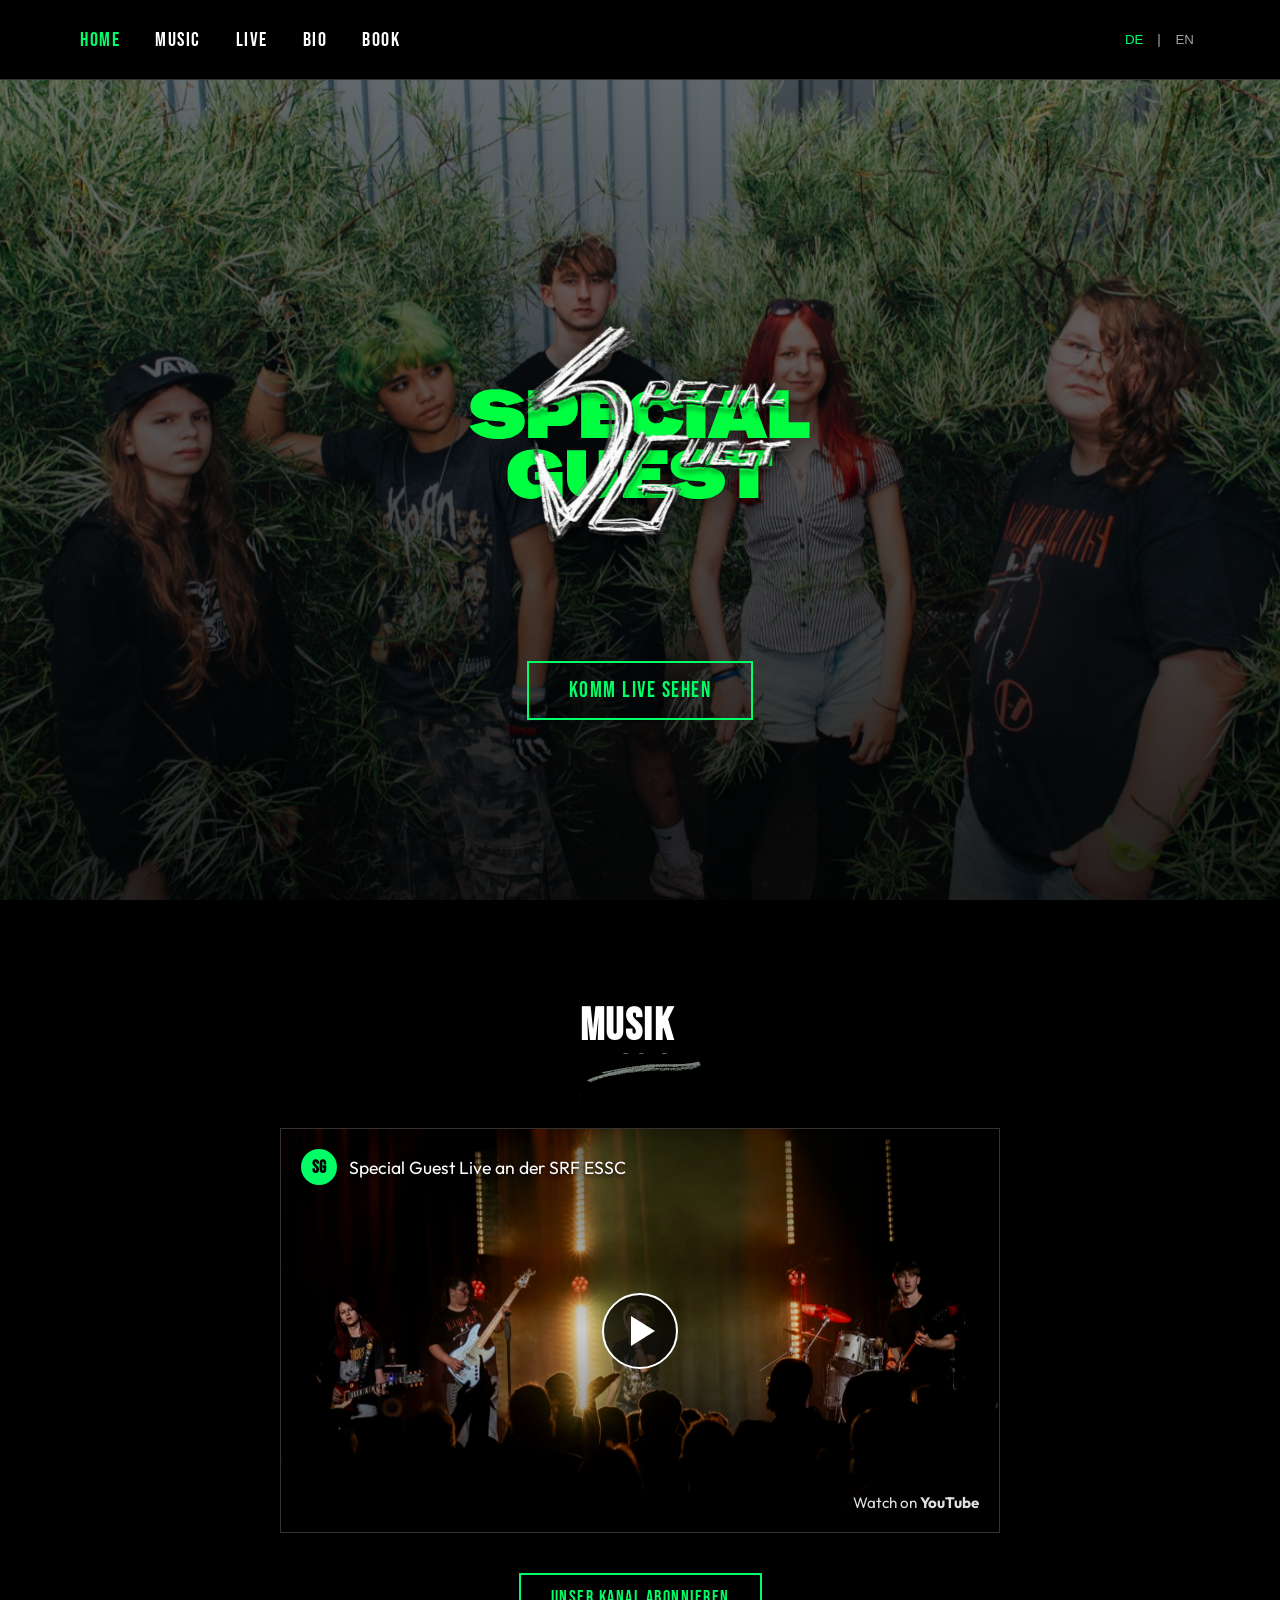
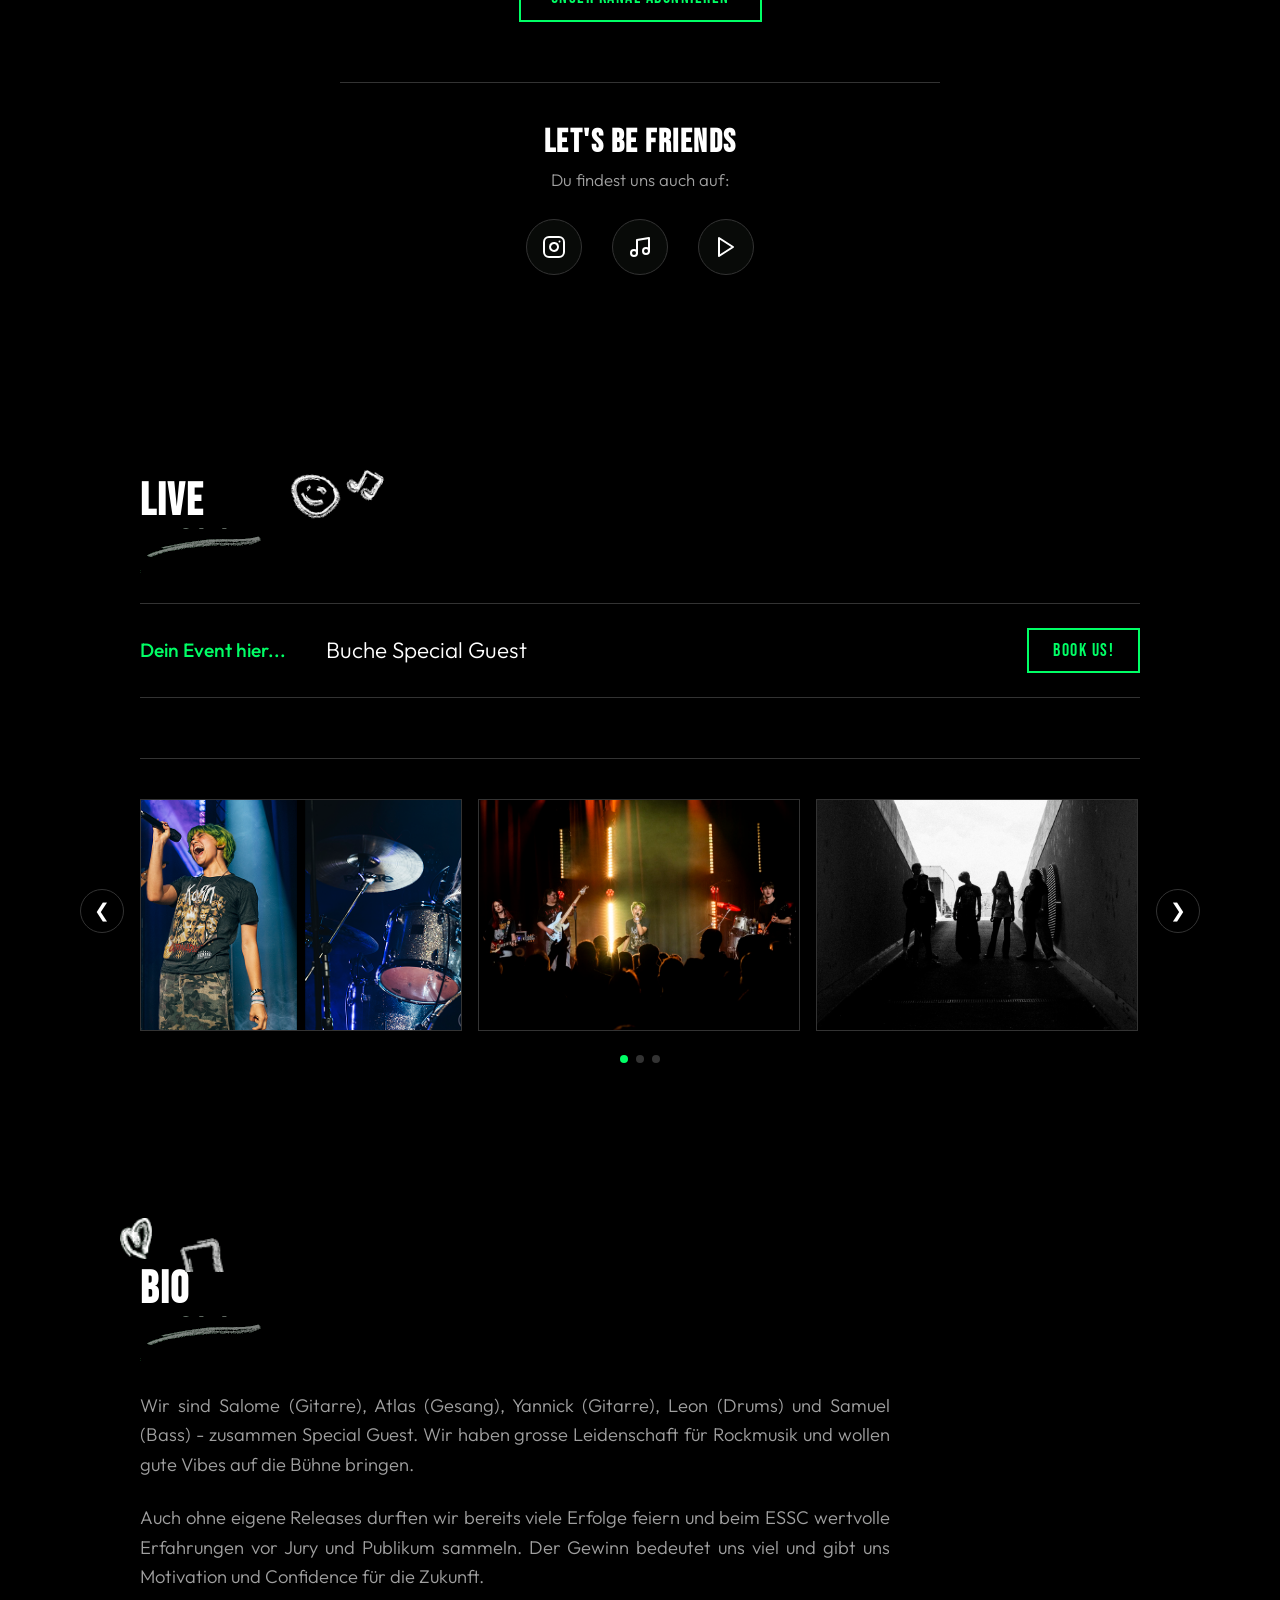
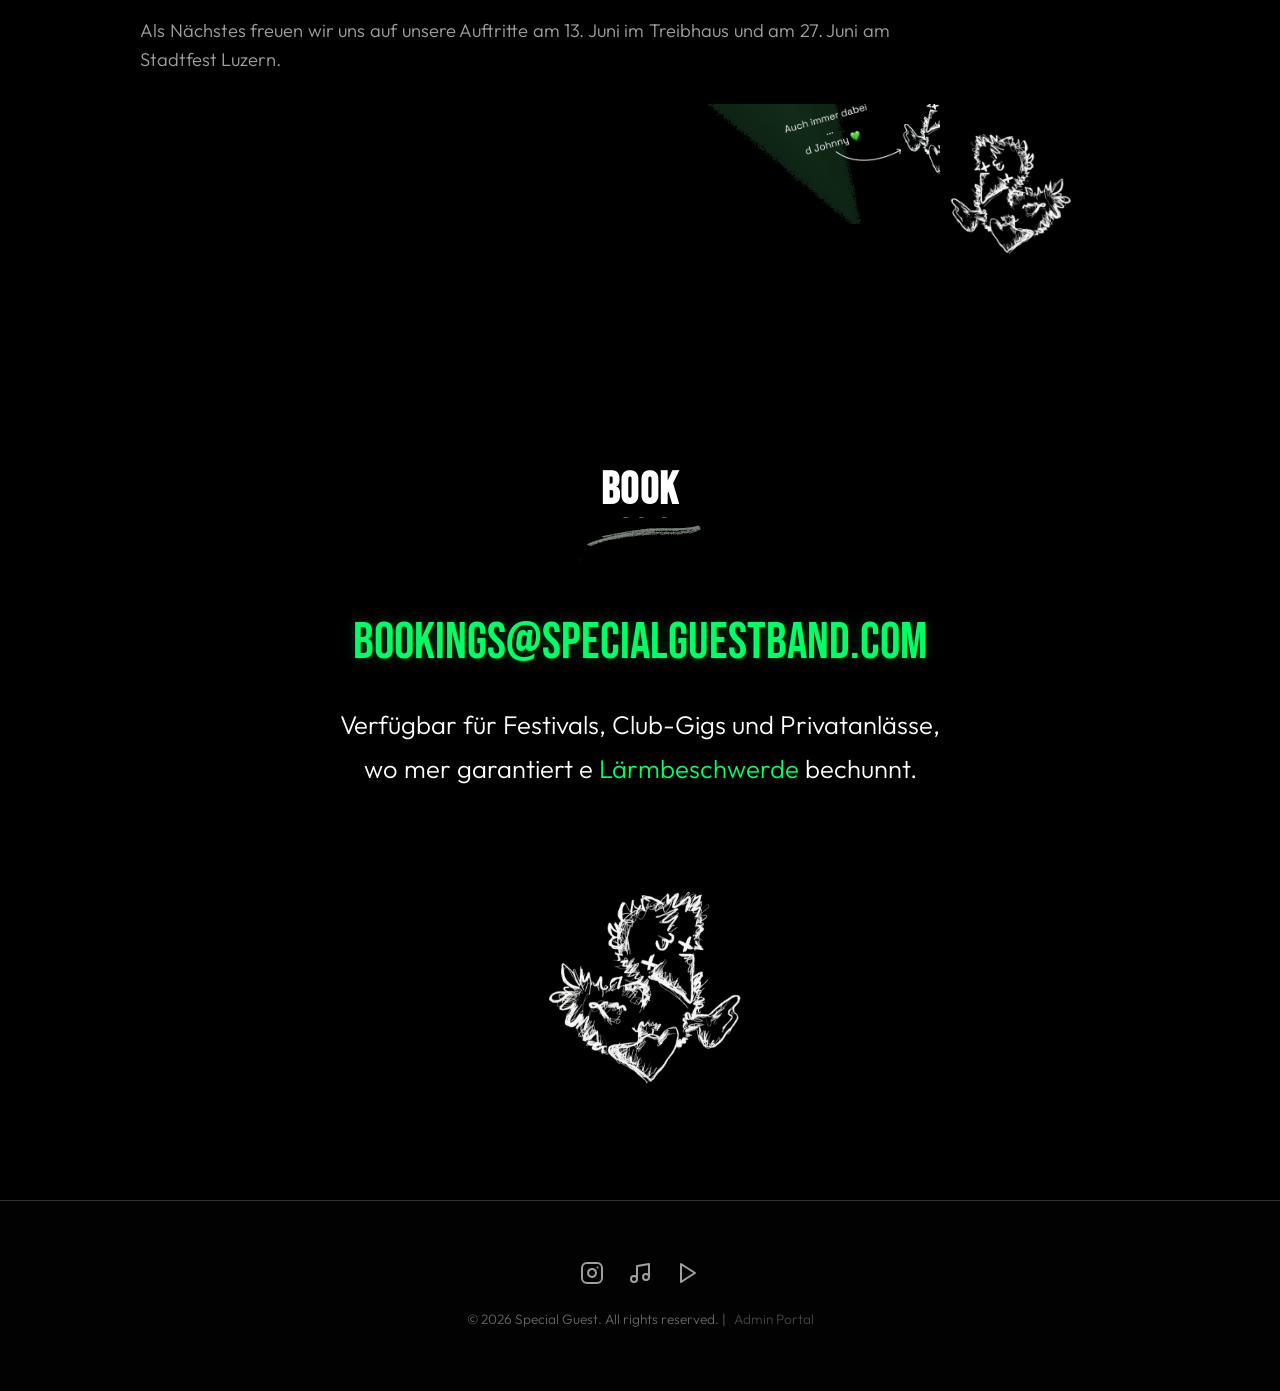
==== index.html @ 43cbddb7 "feat: initial commit of bilingual band site and Admin CMS with assets and config exporter" ====
<!DOCTYPE html>
<html lang="de" id="html">
<head>
  <meta charset="UTF-8">
  <meta name="viewport" content="width=device-width, initial-scale=1.0">
  
  <title>Special Guest | Official Band Website</title>
  <meta name="description" content="Official website of Special Guest, the winning rock band of the SRF ESSC 2026. Get tour dates, music videos, bio, and booking details.">
  
  <!-- Favicon -->
  <link rel="icon" type="image/png" href="assets/johnny-right.png">
  
  <!-- Google Fonts -->
  <link rel="preconnect" href="https://fonts.googleapis.com">
  <link rel="preconnect" href="https://fonts.gstatic.com" crossorigin>
  <link href="https://fonts.googleapis.com/css2?family=Bebas+Neue&family=Outfit:wght@200;300;400;500;700&family=Caveat:wght@700&display=swap" rel="stylesheet">
  
  <!-- Stylesheet -->
  <link rel="stylesheet" href="index.css">
</head>
<body class="theme-dark">

  <!-- Desktop Floating Sticky Header -->
  <header class="desktop-header">
    <div class="header-container">
      <nav class="desktop-nav">
        <ul>
          <li><a href="#home" class="active">HOME</a></li>
          <li><a href="#music">MUSIC</a></li>
          <li><a href="#live">LIVE</a></li>
          <li><a href="#bio">BIO</a></li>
          <li><a href="#booking">BOOK</a></li>
        </ul>
      </nav>
      <div class="lang-switch-container">
        <button id="lang-btn-de" class="lang-btn active" onclick="setLanguage('de')">DE</button>
        <span class="lang-separator">|</span>
        <button id="lang-btn-en" class="lang-btn" onclick="setLanguage('en')">EN</button>
      </div>
    </div>
  </header>

  <!-- Mobile Floating Language Switcher -->
  <div class="mobile-lang-switch mobile-only">
    <button class="mobile-lang-btn" id="mobile-lang-toggle" onclick="toggleLanguage()">EN</button>
  </div>

  <!-- Phone Mockup Frame Container (Full screen on mobile, responsive container on desktop) -->
  <main class="app-container">

    <!-- Mobile Time & Status Bar (Hidden on mobile screens, simulated on desktop mockup widths) -->
    <div class="mobile-status-bar">
      <span class="status-time" id="status-time">09:41</span>
      <div class="status-icons">
        <span class="icon-signal">📶</span>
        <span class="icon-wifi">📶</span>
        <span class="icon-battery">🔋</span>
      </div>
    </div>

    <!-- MAIN SCROLLABLE/TABBED SECTIONS -->
    <div class="sections-wrapper">

      <!-- SECTION 1: HOME -->
      <section id="home" class="app-section active">
        <div class="hero-bg-wrapper">
          <img src="assets/band_photo.jpg" alt="Special Guest Band Photo" class="hero-bg-img">
          <div class="hero-overlay"></div>
        </div>
        <div class="hero-content">
          <div class="logo-wrapper">
            <img src="assets/logo.svg" alt="Special Guest Logo" class="hero-logo-img">
          </div>
          <button class="cta-button" onclick="scrollToSection('live')">
            <span data-lang="de">Komm Live Sehen</span>
            <span data-lang="en">Come See Us Live</span>
          </button>
          
          <!-- Bottom bird for Home screen in Mobile view -->
          <div class="home-bird-container mobile-only">
            <img src="assets/johnny-right.png" alt="Johnny the Bird" class="home-bird-img">
          </div>
        </div>
      </section>

      <!-- SECTION 3: MUSIC (Video Player & Socials) -->
      <section id="music" class="app-section">
        <div class="section-content">
          <div class="header-with-accents">
            <h2 class="section-title">
              <span data-lang="de">Musik</span>
              <span data-lang="en">Music</span>
            </h2>
            <img src="assets/brush_underline.png" alt="" class="brush-underline">
          </div>

          <!-- YOUTUBE PLAYER CARD -->
          <div class="video-card">
            <div class="video-thumbnail-wrapper" id="video-card-thumbnail">
              <div class="video-gradient-overlay"></div>
              
              <!-- Video card info -->
              <div class="video-header-info">
                <div class="band-avatar">SG</div>
                <span class="video-title">Special Guest Live an der SRF ESSC</span>
              </div>
              
              <!-- Custom Play Button Link -->
              <a href="#" target="_blank" rel="noopener" class="video-play-btn-link" id="youtube-play-link">
                <div class="play-btn-icon">
                  <div class="play-triangle"></div>
                </div>
              </a>
              
              <div class="video-footer-info">
                <span class="youtube-logo">Watch on <strong>YouTube</strong></span>
              </div>
            </div>
          </div>

          <!-- SOCIAL LINK CHANNEL BUTTON -->
          <div class="channel-btn-wrapper">
            <a href="#" target="_blank" rel="noopener" class="channel-link-btn" id="youtube-channel-link">
              <span data-lang="de">Unser Kanal Abonnieren</span>
              <span data-lang="en">Check Out Our Channel</span>
            </a>
          </div>

          <!-- LET'S BE FRIENDS / SOCIAL SECTION -->
          <div class="socials-container">
            <h3 class="socials-heading">
              <span data-lang="de">Let's Be Friends</span>
              <span data-lang="en">Let's Be Friends</span>
            </h3>
            
            <p class="socials-subtext">
              <span data-lang="de">Du findest uns auch auf:</span>
              <span data-lang="en">Find us on:</span>
            </p>
            
            <div class="social-icons-grid">
              <a href="#" id="social-link-instagram" target="_blank" rel="noopener" class="social-icon-wrapper" aria-label="Instagram">
                <svg viewBox="0 0 24 24" class="social-svg">
                  <rect x="2" y="2" width="20" height="20" rx="5" ry="5"></rect>
                  <path d="M16 11.37A4 4 0 1 1 12.63 8 4 4 0 0 1 16 11.37z"></path>
                  <line x1="17.5" y1="6.5" x2="17.51" y2="6.5"></line>
                </svg>
              </a>
              
              <a href="#" id="social-link-spotify" target="_blank" rel="noopener" class="social-icon-wrapper" aria-label="Spotify">
                <svg viewBox="0 0 24 24" class="social-svg">
                  <path d="M9 18V5l12-2v13"></path>
                  <circle cx="6" cy="18" r="3"></circle>
                  <circle cx="18" cy="16" r="3"></circle>
                </svg>
              </a>
              
              <a href="#" id="social-link-youtube" target="_blank" rel="noopener" class="social-icon-wrapper" aria-label="YouTube">
                <svg viewBox="0 0 24 24" class="social-svg">
                  <polygon points="5 3 19 12 5 21 5 3"></polygon>
                </svg>
              </a>
            </div>
          </div>

        </div>
      </section>

      <!-- SECTION 2: LIVE (Tour Dates & Photo Collage Carousel) -->
      <section id="live" class="app-section">
        <div class="section-content">
          <div class="header-with-accents">
            <h2 class="section-title">
              <span data-lang="de">Live</span>
              <span data-lang="en">Live</span>
            </h2>
            <img src="assets/brush_underline.png" alt="" class="brush-underline">
            <img src="assets/live_smiley_note.png" alt="" class="live-smiley-decor">
          </div>

          <!-- TOUR DATE LIST (RENDERED DYNAMICALLY) -->
          <div class="tour-dates-container">
            <div id="dynamic-tour-list" class="tour-list">
              <!-- JS Injects Shows Here -->
            </div>
          </div>

          <!-- DYNAMIC PHOTO CAROUSEL -->
          <div class="collage-slider-container">
            <!-- Navigation arrows for Desktop Carousel -->
            <button class="carousel-arrow prev-arrow" onclick="slideCarousel(-1)">&#10094;</button>
            
            <div class="collage-scroll-view" id="collage-scroll">
              <div class="carousel-track" id="dynamic-carousel-track">
                <!-- JS Injects Photos Here -->
              </div>
            </div>
            
            <button class="carousel-arrow next-arrow" onclick="slideCarousel(1)">&#10095;</button>
            
            <!-- Indicators dots -->
            <div class="slider-dots" id="dynamic-slider-dots">
              <!-- JS Injects Dots Here -->
            </div>
          </div>
          
        </div>
      </section>

      <!-- SECTION 4: BIO (About the Band) -->
      <section id="bio" class="app-section">
        <div class="section-content">
          <div class="header-with-accents">
            <div class="bio-decorations">
              <img src="assets/bio_heart.png" alt="" class="bio-heart-decor">
              <img src="assets/bio_note.png" alt="" class="bio-note-decor">
            </div>
            <h2 class="section-title">
              <span data-lang="de">Bio</span>
              <span data-lang="en">Bio</span>
            </h2>
            <img src="assets/brush_underline.png" alt="" class="brush-underline">
          </div>

          <!-- Biography content (DE and EN rendered dynamically) -->
          <div class="bio-text-wrapper" id="dynamic-bio-text">
            <!-- JS Injects Bio Here -->
          </div>

          <!-- Johnny the Bird with Handwriting arrow -->
          <div class="bio-handwriting-container">
            <img src="assets/bio_handwriting.png" alt="Auch immer dabei... d Johnny" class="bio-handwriting-img">
            <img src="assets/johnny-right.png" alt="Johnny the Bird" class="bio-bird-img">
          </div>
          
        </div>
      </section>

      <!-- SECTION 5: BOOKING -->
      <section id="booking" class="app-section">
        <div class="section-content">
          <div class="header-with-accents">
            <h2 class="section-title">
              <span data-lang="de">Book</span>
              <span data-lang="en">Book</span>
            </h2>
            <img src="assets/brush_underline.png" alt="" class="brush-underline">
          </div>

          <!-- Email Booking Address -->
          <div class="booking-contact-box">
            <a href="mailto:bookings@specialguestband.com" class="booking-email-link">bookings@specialguestband.com</a>
          </div>

          <!-- Noise Complaint Quotes -->
          <div class="booking-quote-box">
            <p class="booking-quote" data-lang="de">
              Verfügbar für Festivals, Club-Gigs und Privatanlässe, wo mer garantiert e 
              <span class="noise-complaint-underline-wrapper">
                Lärmbeschwerde
                <img src="assets/book_underline.png" alt="" class="noise-underline-img">
              </span> 
              bechunnt.
            </p>
            <p class="booking-quote" data-lang="en">
              Available for festivals, club gigs, and private events that need a 
              <span class="noise-complaint-underline-wrapper">
                noise complaint.
                <img src="assets/book_underline.png" alt="" class="noise-underline-img">
              </span>
            </p>
          </div>

          <!-- Johnny Left Bird -->
          <div class="booking-bird-wrapper">
            <img src="assets/johnny-left.png" alt="Johnny the Bird facing left" class="booking-bird-img">
          </div>

        </div>
      </section>

    </div> <!-- End sections-wrapper -->

    <!-- Mobile Bottom Navigation Bar -->
    <nav class="mobile-nav-bar">
      <ul>
        <li>
          <button class="nav-item active" id="nav-btn-home" onclick="navigateToTab('home')">
            <span>HOME</span>
          </button>
        </li>
        <li>
          <button class="nav-item" id="nav-btn-music" onclick="navigateToTab('music')">
            <span>MUSIC</span>
          </button>
        </li>
        <li>
          <button class="nav-item" id="nav-btn-live" onclick="navigateToTab('live')">
            <span>LIVE</span>
          </button>
        </li>
        <li>
          <button class="nav-item" id="nav-btn-bio" onclick="navigateToTab('bio')">
            <span>BIO</span>
          </button>
        </li>
        <li>
          <button class="nav-item" id="nav-btn-booking" onclick="navigateToTab('booking')">
            <span>BOOK</span>
          </button>
        </li>
      </ul>
    </nav>

    <!-- Desktop & Tablet Footer -->
    <footer class="desktop-footer">
      <div class="footer-icons">
        <a href="#" id="footer-link-instagram" target="_blank" rel="noopener" aria-label="Instagram">
          <svg viewBox="0 0 24 24" class="social-svg"><rect x="2" y="2" width="20" height="20" rx="5" ry="5"></rect><path d="M16 11.37A4 4 0 1 1 12.63 8 4 4 0 0 1 16 11.37z"></path><line x1="17.5" y1="6.5" x2="17.51" y2="6.5"></line></svg>
        </a>
        <a href="#" id="footer-link-spotify" target="_blank" rel="noopener" aria-label="Spotify">
          <svg viewBox="0 0 24 24" class="social-svg"><path d="M9 18V5l12-2v13"></path><circle cx="6" cy="18" r="3"></circle><circle cx="18" cy="16" r="3"></circle></svg>
        </a>
        <a href="#" id="footer-link-youtube" target="_blank" rel="noopener" aria-label="YouTube">
          <svg viewBox="0 0 24 24" class="social-svg"><polygon points="5 3 19 12 5 21 5 3"></polygon></svg>
        </a>
      </div>
      <p class="footer-copy">&copy; 2026 Special Guest. All rights reserved. | <a href="#admin" class="admin-portal-link" onclick="openAdminCMS()">Admin Portal</a></p>
    </footer>

  </main>

  <!-- ADMIN CMS OVERLAY INTERFACE -->
  <div id="admin-portal-modal" class="admin-panel-overlay">
    
    <!-- LOGIN VIEW -->
    <div class="admin-modal-card" id="admin-login-view">
      <div class="admin-card-header">
        <h3>Admin Access</h3>
        <button class="admin-close-btn" onclick="closeAdminCMS()">✕</button>
      </div>
      <form onsubmit="handleAdminLogin(event)" class="admin-form">
        <p class="admin-help-text">Please enter password to access the website CMS panel.</p>
        <div class="admin-input-group">
          <input type="password" id="admin-password" required placeholder="Password">
        </div>
        <p class="admin-error-text" id="login-error-msg">Incorrect password. Please try again.</p>
        <div class="admin-actions-bar">
          <button type="button" class="admin-cancel-btn" onclick="closeAdminCMS()">Cancel</button>
          <button type="submit" class="admin-save-btn">Login</button>
        </div>
      </form>
    </div>

    <!-- DASHBOARD VIEW -->
    <div class="admin-modal-card dashboard-card" id="admin-dashboard-view">
      <div class="admin-card-header">
        <h3>SPECIAL GUEST - ADMIN PANEL</h3>
        <button class="admin-close-btn" onclick="closeAdminCMS()">✕</button>
      </div>
      
      <div class="admin-dashboard-body">
        
        <!-- Tab Sub-Navigation for Admin Panel (to organize inputs cleanly) -->
        <div class="admin-subnav">
          <button class="admin-subtab active" onclick="switchAdminTab('cms-bio')">Biography</button>
          <button class="admin-subtab" onclick="switchAdminTab('cms-shows')">Tour Dates</button>
          <button class="admin-subtab" onclick="switchAdminTab('cms-media')">Media & Links</button>
          <button class="admin-subtab" onclick="switchAdminTab('cms-gallery')">Carousel</button>
        </div>

        <form id="cms-editor-form" onsubmit="handleCmsSave(event)">
          
          <!-- SUBSECTION: BIOGRAPHY -->
          <div class="cms-section active" id="cms-bio">
            <h4 class="cms-section-title">Biography Texts</h4>
            <div class="cms-field">
              <label for="cms-bio-de">German Bio (DE)</label>
              <textarea id="cms-bio-de" rows="6" required></textarea>
            </div>
            <div class="cms-field">
              <label for="cms-bio-en">English Bio (EN)</label>
              <textarea id="cms-bio-en" rows="6" required></textarea>
            </div>
          </div>

          <!-- SUBSECTION: TOUR GIGS -->
          <div class="cms-section" id="cms-shows">
            <div class="cms-section-header">
              <h4 class="cms-section-title">Upcoming Shows</h4>
              <button type="button" class="cms-add-btn" onclick="addNewGigRow()">+ Add Gig</button>
            </div>
            <div class="cms-gigs-list" id="cms-upcoming-gigs-container">
              <!-- JS Injects Upcoming Gig Input Rows Here -->
            </div>
            
            <div class="cms-section-header" style="margin-top: 30px;">
              <h4 class="cms-section-title">Past Shows</h4>
            </div>
            <div class="cms-gigs-list" id="cms-past-gigs-container">
              <!-- JS Injects Past Gig Input Rows Here -->
            </div>
          </div>

          <!-- SUBSECTION: MEDIA & SOCIALS -->
          <div class="cms-section" id="cms-media">
            <h4 class="cms-section-title">YouTube Video & Social Profiles</h4>
            <div class="cms-field">
              <label for="cms-media-video">YouTube Video ID or URN Link</label>
              <input type="text" id="cms-media-video" required>
              <span class="field-desc">E.g., f061f122-6b3b-483b-9a86-d2426998b3c9 (for SRF URN) or a YouTube video ID.</span>
            </div>
            <div class="cms-field">
              <label for="cms-social-instagram">Instagram Profile URL</label>
              <input type="url" id="cms-social-instagram" required>
            </div>
            <div class="cms-field">
              <label for="cms-social-spotify">Spotify Profile URL</label>
              <input type="url" id="cms-social-spotify" required>
            </div>
            <div class="cms-field">
              <label for="cms-social-youtube">YouTube Channel URL</label>
              <input type="url" id="cms-social-youtube" required>
            </div>
          </div>

          <!-- SUBSECTION: CAROUSEL IMAGES -->
          <div class="cms-section" id="cms-gallery">
            <div class="cms-section-header">
              <h4 class="cms-section-title">Carousel Images</h4>
              <button type="button" class="cms-add-btn" onclick="addNewImageRow()">+ Add Image</button>
            </div>
            <p class="field-desc">Specify relative paths (e.g. assets/gallery2.jpg) or full URLs of your concert photos.</p>
            <div class="cms-image-list" id="cms-images-container">
              <!-- JS Injects Image Input Rows Here -->
            </div>
          </div>

          <!-- SUBMIT ACTIONS -->
          <div class="admin-actions-bar">
            <button type="button" class="admin-export-btn" onclick="exportCmsConfig()">Export config.json</button>
            <div class="admin-save-close-buttons">
              <button type="button" class="admin-cancel-btn" onclick="closeAdminCMS()">Cancel</button>
              <button type="submit" class="admin-save-btn">Save Changes</button>
            </div>
          </div>

        </form>

      </div>
    </div>

  </div>

  <!-- JavaScript -->
  <script src="index.js"></script>
</body>
</html>
---- index.css ----
/* DESIGN TOKENS & SYSTEM */
:root {
  --color-bg-primary: #000000;
  --color-bg-secondary: #080a08;
  --color-accent: #00ff66;
  --color-accent-rgb: 0, 255, 102;
  --color-text-primary: #ffffff;
  --color-text-secondary: #a0a0a0;
  --color-border: #333333;
  
  --font-display: 'Bebas Neue', sans-serif;
  --font-body: 'Outfit', sans-serif;
  --font-handwritten: 'Caveat', cursive;
  
  --header-height: 80px;
  --mobile-nav-height: 70px;
}

/* BASE STYLES */
* {
  box-sizing: border-box;
  margin: 0;
  padding: 0;
}

html {
  scroll-behavior: smooth;
  background-color: var(--color-bg-primary);
  color: var(--color-text-primary);
  font-family: var(--font-body);
  -webkit-font-smoothing: antialiased;
}

body {
  background-color: var(--color-bg-primary);
  background-image: radial-gradient(circle at 0% 30%, rgba(var(--color-accent-rgb), 0.08) 0%, rgba(0, 0, 0, 0) 50%);
  background-attachment: fixed;
  overflow-x: hidden;
}

/* TYPOGRAPHY */
h1, h2, h3, h4, .nav-item span, .desktop-nav a {
  font-family: var(--font-display);
  letter-spacing: 1.5px;
}

p {
  line-height: 1.6;
  font-weight: 300;
  color: var(--color-text-secondary);
}

a {
  color: var(--color-accent);
  text-decoration: none;
  transition: all 0.3s ease;
}

/* LANGUAGE SWITCHER GLOBAL SETTINGS */
[lang="de"] [data-lang="en"] {
  display: none !important;
}
[lang="en"] [data-lang="de"] {
  display: none !important;
}

/* BUTTONS & COMPONENT ACTIONS */
.cta-button, .tour-action-btn, .channel-link-btn, .submit-btn {
  font-family: var(--font-display);
  font-size: 1.1rem;
  letter-spacing: 1.5px;
  text-transform: uppercase;
  background-color: transparent;
  color: var(--color-accent);
  border: 2px solid var(--color-accent);
  padding: 10px 24px;
  cursor: pointer;
  transition: all 0.3s cubic-bezier(0.25, 0.8, 0.25, 1);
  outline: none;
  text-align: center;
  display: inline-block;
}

.cta-button:hover, .tour-action-btn:hover, .channel-link-btn:hover, .submit-btn:hover {
  background-color: var(--color-accent);
  color: #000000;
  box-shadow: 0 0 20px rgba(var(--color-accent-rgb), 0.5);
  transform: translateY(-2px);
}

.cta-button:active, .tour-action-btn:active, .channel-link-btn:active, .submit-btn:active {
  transform: translateY(1px);
}

/* SECTION STRUCTURE WITH ACCENTS */
.header-with-accents {
  position: relative;
  margin-bottom: 30px;
  display: inline-block;
}

.section-title {
  font-size: 2.8rem;
  text-transform: uppercase;
  color: var(--color-text-primary);
  margin-bottom: 5px;
}

.brush-underline {
  display: block;
  width: 100%;
  max-width: 180px;
  height: auto;
  opacity: 0.95;
  margin-top: -5px;
}

/* ---------------------------------------------------- */
/* DESKTOP LAYOUT (SCREEN >= 768px)                     */
/* ---------------------------------------------------- */
@media (min-width: 768px) {
  
  /* Hide mobile elements */
  .mobile-top-bar,
  .mobile-nav-bar,
  .mobile-status-bar,
  .mobile-only {
    display: none !important;
  }
  
  /* Desktop Header Sticky */
  .desktop-header {
    position: fixed;
    top: 0;
    left: 0;
    width: 100%;
    height: var(--header-height);
    background-color: rgba(0, 0, 0, 0.85);
    backdrop-filter: blur(10px);
    border-bottom: 1px solid var(--color-border);
    z-index: 1000;
    display: flex;
    align-items: center;
    transition: background-color 0.3s ease;
  }
  
  .header-container {
    width: 100%;
    max-width: 1200px;
    margin: 0 auto;
    padding: 0 40px;
    display: flex;
    justify-content: space-between;
    align-items: center;
  }
  
  .header-logo-link {
    display: flex;
    align-items: center;
  }
  
  .header-logo-img {
    height: 40px;
    width: auto;
    filter: drop-shadow(0 0 5px rgba(var(--color-accent-rgb), 0.2));
  }
  
  .desktop-nav ul {
    list-style: none;
    display: flex;
    gap: 35px;
  }
  
  .desktop-nav a {
    color: var(--color-text-primary);
    font-size: 1.25rem;
    text-transform: uppercase;
    transition: color 0.2s ease;
  }
  
  .desktop-nav a:hover,
  .desktop-nav a.active {
    color: var(--color-accent);
  }
  
  /* Language switcher */
  .lang-switch-container {
    display: flex;
    align-items: center;
    gap: 8px;
    font-size: 0.9rem;
    color: var(--color-text-secondary);
  }
  
  .lang-btn {
    background: none;
    border: none;
    color: var(--color-text-secondary);
    cursor: pointer;
    font-weight: 500;
    padding: 2px 6px;
    transition: color 0.2s;
  }
  
  .lang-btn:hover,
  .lang-btn.active {
    color: var(--color-accent);
  }
  
  /* Sections container in desktop */
  .app-container {
    width: 100%;
    max-width: 100%;
    margin-top: var(--header-height);
  }
  
  .sections-wrapper {
    display: flex;
    flex-direction: column;
  }
  
  .app-section {
    padding: 100px 40px;
    min-height: auto;
    display: flex;
    justify-content: center;
  }
  
  .section-content {
    width: 100%;
    max-width: 1000px;
  }
  
  /* Hero / Home (Desktop View) */
  #home {
    min-height: calc(100vh - var(--header-height));
    padding: 0;
    position: relative;
    display: flex;
    align-items: center;
    justify-content: center;
  }
  
  .hero-bg-wrapper {
    position: absolute;
    top: 0;
    left: 0;
    width: 100%;
    height: 100%;
    overflow: hidden;
    z-index: 1;
  }
  
  .hero-bg-img {
    width: 100%;
    height: 100%;
    object-fit: cover;
    object-position: center 25%;
    transform: scale(1.02);
    transition: transform 0.5s ease-out;
  }
  
  .hero-overlay {
    position: absolute;
    top: 0;
    left: 0;
    width: 100%;
    height: 100%;
    background: linear-gradient(to bottom, rgba(0,0,0,0.5) 0%, rgba(0,0,0,0.85) 100%);
  }
  
  .hero-content {
    position: relative;
    z-index: 2;
    text-align: center;
    display: flex;
    flex-direction: column;
    align-items: center;
    gap: 40px;
  }
  
  .logo-wrapper {
    max-width: 600px;
    padding: 20px;
    animation: fadeInLogo 1.5s ease-out;
  }
  
  .hero-logo-img {
    width: 100%;
    height: auto;
    filter: drop-shadow(0 5px 15px rgba(0,0,0,0.5));
  }
  
  .cta-button {
    font-size: 1.4rem;
    padding: 14px 40px;
    border-radius: 0;
    animation: pulseCta 2s infinite;
  }
  
  /* Live / Tour Dates (Desktop View) */
  .tour-dates-container {
    margin-bottom: 50px;
  }
  
  .tour-item {
    display: flex;
    justify-content: space-between;
    align-items: center;
    padding: 24px 0;
    border-bottom: 1px solid var(--color-border);
    transition: border-color 0.3s;
  }
  
  .tour-item:first-child {
    border-top: 1px solid var(--color-border);
  }
  
  .tour-item:hover {
    border-color: rgba(var(--color-accent-rgb), 0.3);
  }
  
  .tour-info {
    display: flex;
    align-items: center;
    gap: 40px;
  }
  
  .tour-date {
    font-size: 1.2rem;
    color: var(--color-accent);
    font-weight: 500;
    min-width: 140px;
  }
  
  .tour-venue {
    font-size: 1.4rem;
    font-weight: 300;
    color: var(--color-text-primary);
  }
  
  /* Tour accents decoration */
  .live-smiley-decor {
    position: absolute;
    top: -10px;
    right: -120px;
    width: 90px;
    height: auto;
    transform: rotate(10deg);
  }
  
  /* PHOTO CAROUSEL (Desktop View) */
  .collage-slider-container {
    position: relative;
    margin-top: 60px;
    border-top: 1px solid var(--color-border);
    padding-top: 40px;
    width: 100%;
  }
  
  .collage-scroll-view {
    overflow: hidden;
    width: 100%;
  }
  
  .carousel-track {
    display: flex;
    gap: 16px;
    transition: transform 0.5s ease-in-out;
    width: 100%;
  }
  
  .carousel-slide-item {
    flex-shrink: 0;
    width: 322px; /* standard width to match ratio */
    height: 232px;
    overflow: hidden;
    border: 1px solid var(--color-border);
  }
  
  .carousel-slide-img {
    width: 100%;
    height: 100%;
    object-fit: cover;
    transition: transform 0.3s ease;
  }
  
  .carousel-slide-img:hover {
    transform: scale(1.05);
  }
  
  /* Hide navigation dots and arrows on desktop unless content overflows */
  .slider-dots {
    display: flex;
    justify-content: center;
    gap: 8px;
    margin-top: 24px;
  }
  
  .dot {
    width: 8px;
    height: 8px;
    border-radius: 50%;
    background-color: var(--color-border);
    cursor: pointer;
    transition: background-color 0.2s;
  }
  
  .dot.active {
    background-color: var(--color-accent);
  }
  
  .carousel-arrow {
    position: absolute;
    top: 50%;
    transform: translateY(-50%);
    background-color: rgba(0,0,0,0.8);
    border: 1px solid var(--color-border);
    color: #fff;
    width: 44px;
    height: 44px;
    border-radius: 50%;
    cursor: pointer;
    z-index: 5;
    font-size: 1.2rem;
    display: flex;
    align-items: center;
    justify-content: center;
    transition: all 0.2s;
  }
  
  .carousel-arrow:hover {
    border-color: var(--color-accent);
    color: var(--color-accent);
    box-shadow: 0 0 10px rgba(var(--color-accent-rgb), 0.3);
  }
  
  .prev-arrow { left: -60px; }
  .next-arrow { right: -60px; }

  /* Music Section (Desktop View) */
  #music .section-content {
    display: flex;
    flex-direction: column;
    align-items: center;
  }
  
  .video-card {
    width: 100%;
    max-width: 720px;
    background-color: #0b0c0b;
    border: 1px solid var(--color-border);
    box-shadow: 0 10px 30px rgba(0,0,0,0.5);
    margin-bottom: 40px;
    position: relative;
    overflow: hidden;
    aspect-ratio: 16/9;
  }
  
  .video-thumbnail-wrapper {
    position: absolute;
    top: 0;
    left: 0;
    width: 100%;
    height: 100%;
    background-image: url('assets/gallery2.jpg'); /* Dynamic thumbnail populated via JS */
    background-size: cover;
    background-position: center;
    display: flex;
    flex-direction: column;
    justify-content: space-between;
    padding: 20px;
  }
  
  .video-gradient-overlay {
    position: absolute;
    top: 0;
    left: 0;
    width: 100%;
    height: 100%;
    background: linear-gradient(to bottom, rgba(0,0,0,0.6) 0%, rgba(0,0,0,0.2) 50%, rgba(0,0,0,0.7) 100%);
    z-index: 1;
  }
  
  .video-header-info {
    position: relative;
    z-index: 2;
    display: flex;
    align-items: center;
    gap: 12px;
  }
  
  .band-avatar {
    width: 36px;
    height: 36px;
    border-radius: 50%;
    background-color: var(--color-accent);
    color: #000;
    display: flex;
    align-items: center;
    justify-content: center;
    font-family: var(--font-display);
    font-size: 1.1rem;
    font-weight: bold;
  }
  
  .video-title {
    font-size: 1.1rem;
    font-weight: 400;
    color: #fff;
    text-shadow: 0 2px 4px rgba(0,0,0,0.8);
  }
  
  .video-play-btn-link {
    position: absolute;
    top: 50%;
    left: 50%;
    transform: translate(-50%, -50%);
    z-index: 2;
  }
  
  .play-btn-icon {
    width: 76px;
    height: 76px;
    background-color: rgba(0,0,0,0.7);
    border: 2px solid #fff;
    border-radius: 50%;
    display: flex;
    align-items: center;
    justify-content: center;
    transition: all 0.3s ease;
  }
  
  .play-triangle {
    width: 0;
    height: 0;
    border-top: 15px solid transparent;
    border-bottom: 15px solid transparent;
    border-left: 24px solid #fff;
    margin-left: 6px;
  }
  
  .play-btn-icon:hover {
    background-color: #ff0000;
    border-color: #ff0000;
    transform: scale(1.1);
    box-shadow: 0 0 20px rgba(255, 0, 0, 0.6);
  }
  
  .video-footer-info {
    position: relative;
    z-index: 2;
    align-self: flex-end;
  }
  
  .youtube-logo {
    color: #e0e0e0;
    font-size: 0.95rem;
    text-shadow: 0 1px 3px rgba(0,0,0,0.8);
  }
  
  .channel-btn-wrapper {
    margin-bottom: 60px;
  }
  
  .channel-link-btn {
    padding: 12px 30px;
  }
  
  /* Social Connect Layout */
  .socials-container {
    text-align: center;
    border-top: 1px solid var(--color-border);
    padding-top: 40px;
    width: 100%;
    max-width: 600px;
  }
  
  .socials-heading {
    font-size: 2rem;
    text-transform: uppercase;
    color: var(--color-text-primary);
    margin-bottom: 5px;
  }
  
  .socials-subtext {
    font-size: 1.05rem;
    margin-bottom: 25px;
  }
  
  .social-icons-grid {
    display: flex;
    justify-content: center;
    gap: 30px;
  }
  
  .social-icon-wrapper {
    width: 56px;
    height: 56px;
    border: 1px solid var(--color-border);
    border-radius: 50%;
    display: flex;
    align-items: center;
    justify-content: center;
    color: #fff;
    background-color: #080a08;
    transition: all 0.3s ease;
  }
  
  .social-icon-wrapper:hover {
    border-color: var(--color-accent);
    color: var(--color-accent);
    transform: translateY(-4px);
    box-shadow: 0 5px 15px rgba(var(--color-accent-rgb), 0.25);
  }
  
  .social-svg {
    width: 24px;
    height: 24px;
    fill: none;
    stroke: currentColor;
    stroke-width: 2;
    stroke-linecap: round;
    stroke-linejoin: round;
  }
  
  /* Bio / About Section (Desktop View) */
  #bio .section-content {
    position: relative;
  }
  
  .bio-decorations {
    position: absolute;
    top: -20px;
    left: -40px;
  }
  
  .bio-heart-decor {
    width: 32px;
    height: auto;
    position: absolute;
    top: -25px;
    left: 20px;
  }
  
  .bio-note-decor {
    width: 44px;
    height: auto;
    position: absolute;
    top: -5px;
    left: 80px;
  }
  
  .bio-text-wrapper {
    max-width: 750px;
    margin-bottom: 40px;
  }
  
  .bio-text-wrapper p {
    font-size: 1.15rem;
    margin-bottom: 24px;
    text-align: justify;
  }
  
  /* Bio handwriting layout at bottom */
  .bio-handwriting-container {
    display: flex;
    align-items: center;
    justify-content: flex-end;
    margin-top: 40px;
    position: relative;
    padding-right: 40px;
  }
  
  .bio-handwriting-img {
    height: 120px;
    width: auto;
    position: absolute;
    right: 200px;
    top: -10px;
  }
  
  .bio-bird-img {
    height: 150px;
    width: auto;
    filter: drop-shadow(0 5px 10px rgba(0,0,0,0.5));
  }
  
  /* Booking Section (Desktop View) */
  #booking .section-content {
    display: flex;
    flex-direction: column;
    align-items: center;
    text-align: center;
  }
  
  .booking-contact-box {
    margin-top: 20px;
    margin-bottom: 30px;
  }
  
  .booking-email-link {
    font-family: var(--font-display);
    font-size: 3.2rem;
    color: var(--color-accent);
    text-shadow: 0 0 10px rgba(var(--color-accent-rgb), 0.25);
    transition: all 0.2s;
  }
  
  .booking-email-link:hover {
    color: #fff;
    text-shadow: 0 0 15px rgba(255, 255, 255, 0.4);
  }
  
  .booking-quote-box {
    margin-bottom: 50px;
    max-width: 600px;
  }
  
  .booking-quote {
    font-size: 1.6rem;
    line-height: 1.7;
    color: var(--color-text-primary);
  }
  
  .noise-complaint-underline-wrapper {
    position: relative;
    display: inline-block;
    color: var(--color-accent);
  }
  
  .noise-underline-img {
    position: absolute;
    bottom: -14px;
    left: 0;
    width: 105%;
    height: auto;
  }
  
  .booking-bird-wrapper {
    display: flex;
    justify-content: center;
    align-items: center;
    padding-top: 20px;
  }
  
  .booking-bird-img {
    width: 100%;
    max-width: 280px;
    height: auto;
    filter: drop-shadow(0 10px 20px rgba(0,0,0,0.6));
  }
  
  /* Footer (Desktop) */
  .desktop-footer {
    border-top: 1px solid var(--color-border);
    background-color: #020202;
    padding: 60px 40px;
    text-align: center;
    display: flex;
    flex-direction: column;
    align-items: center;
    gap: 20px;
  }
  
  .footer-icons {
    display: flex;
    gap: 24px;
  }
  
  .footer-icons a {
    color: var(--color-text-secondary);
    transition: color 0.2s;
  }
  
  .footer-icons a:hover {
    color: var(--color-accent);
  }
  
  .footer-copy {
    font-size: 0.85rem;
    color: #666;
  }
  
  .admin-portal-link {
    color: #444;
    font-size: 0.85rem;
    margin-left: 5px;
    transition: color 0.2s;
  }
  
  .admin-portal-link:hover {
    color: var(--color-accent);
  }
}

/* ---------------------------------------------------- */
/* MOBILE LAYOUT (SCREEN < 768px)                       */
/* ---------------------------------------------------- */
@media (max-width: 767px) {
  
  /* Hide desktop header, footer and carousel navigation arrows */
  .desktop-header,
  .desktop-footer,
  .carousel-arrow {
    display: none !important;
  }
  
  body {
    overflow: hidden;
    position: fixed;
    width: 100%;
    height: 100%;
  }
  
  /* Phone container simulation */
  .app-container {
    width: 100%;
    height: 100%;
    display: flex;
    flex-direction: column;
    background-color: var(--color-bg-primary);
    position: relative;
    overflow: hidden;
  }
  
  /* Mobile Floating Language Switcher */
  .mobile-lang-switch {
    position: fixed;
    top: 20px;
    right: 20px;
    z-index: 1001;
  }
  
  .mobile-lang-btn {
    background: none;
    border: 1px solid var(--color-border);
    color: var(--color-text-primary);
    padding: 4px 10px;
    font-size: 0.8rem;
    cursor: pointer;
    font-family: var(--font-body);
    font-weight: 500;
    backdrop-filter: blur(10px);
    background-color: rgba(0, 0, 0, 0.6);
    transition: all 0.2s;
  }
  
  .mobile-lang-btn:active {
    border-color: var(--color-accent);
    color: var(--color-accent);
  }
  
  .mobile-status-bar {
    display: none;
  }
  
  /* Sections container wrapper on mobile */
  .sections-wrapper {
    flex: 1;
    overflow: hidden;
    position: relative;
  }
  
  /* Mobile tab layout styling */
  .app-section {
    position: absolute;
    top: 0;
    left: 0;
    width: 100%;
    height: calc(100vh - var(--mobile-nav-height));
    overflow-y: auto;
    -webkit-overflow-scrolling: touch;
    display: none;
    padding: 30px 20px;
    background-color: var(--color-bg-primary);
  }
  
  /* Active tab animation */
  .app-section.active {
    display: block;
    animation: tabFadeIn 0.3s ease-out;
  }
  
  /* HOME Section (Mobile Specific) */
  #home {
    padding: 0;
    height: 100%;
    position: relative;
    overflow: hidden;
  }
  
  #home .hero-bg-wrapper {
    position: absolute;
    top: 0;
    left: 0;
    width: 100%;
    height: 60%;
  }
  
  #home .hero-bg-img {
    width: 100%;
    height: 100%;
    object-fit: cover;
    object-position: center;
  }
  
  #home .hero-overlay {
    position: absolute;
    top: 0;
    left: 0;
    width: 100%;
    height: 100%;
    background: linear-gradient(to bottom, rgba(0,0,0,0) 0%, rgba(0,0,0,0.3) 70%, rgba(0,0,0,1) 100%);
  }
  
  #home .hero-content {
    height: 100%;
    display: flex;
    flex-direction: column;
    justify-content: flex-end;
    align-items: center;
    padding-bottom: 20px;
    gap: 20px;
    position: relative;
    z-index: 2;
  }
  
  #home .logo-wrapper {
    width: 80%;
    position: absolute;
    top: 10%;
    left: 10%;
  }
  
  #home .cta-button {
    display: none;
  }
  
  .home-bird-container {
    width: 110px;
    height: auto;
    margin-bottom: 20px;
  }
  
  .home-bird-img {
    width: 100%;
    height: auto;
  }
  
  /* Section Header on Mobile */
  .section-title {
    font-size: 2.2rem;
  }
  
  .brush-underline {
    max-width: 130px;
  }
  
  .live-smiley-decor {
    width: 60px;
    position: absolute;
    top: -5px;
    right: -70px;
    transform: rotate(10deg);
  }
  
  /* Tour date row listing (Mobile) */
  .tour-dates-container {
    margin-top: 10px;
  }
  
  .tour-item {
    display: flex;
    justify-content: space-between;
    align-items: center;
    padding: 15px 0;
    border-bottom: 1.5px solid var(--color-border);
  }
  
  .tour-item:first-child {
    border-top: 1.5px solid var(--color-border);
  }
  
  .tour-info {
    display: flex;
    flex-direction: column;
    gap: 4px;
  }
  
  .tour-date {
    font-size: 0.95rem;
    color: var(--color-accent);
  }
  
  .tour-venue {
    font-size: 1.15rem;
    font-weight: 400;
    color: var(--color-text-primary);
  }
  
  .tour-action-btn {
    font-size: 0.75rem;
    padding: 6px 14px;
    border-width: 1.5px;
  }
  
  /* Carousel slider on Mobile */
  .collage-slider-container {
    margin-top: 30px;
    width: 100%;
  }
  
  .collage-scroll-view {
    overflow-x: auto;
    display: flex;
    scroll-snap-type: x mandatory;
    scroll-behavior: smooth;
    -webkit-overflow-scrolling: touch;
    width: 100%;
  }
  
  .collage-scroll-view::-webkit-scrollbar {
    display: none;
  }
  
  .carousel-track {
    display: flex;
    gap: 16px;
    width: max-content;
  }
  
  .carousel-slide-item {
    scroll-snap-align: start;
    flex-shrink: 0;
    width: 320px;
    height: 230px;
    border: 1px solid var(--color-border);
  }
  
  .carousel-slide-img {
    width: 100%;
    height: 100%;
    object-fit: cover;
  }
  
  .slider-dots {
    display: flex;
    justify-content: center;
    gap: 8px;
    margin-top: 12px;
  }
  
  .dot {
    width: 8px;
    height: 8px;
    border-radius: 50%;
    background-color: var(--color-border);
    cursor: pointer;
    transition: background-color 0.2s;
  }
  
  .dot.active {
    background-color: var(--color-accent);
  }
  
  /* Music Page (Mobile) */
  .video-card {
    width: 100%;
    margin-top: 10px;
    aspect-ratio: 1/1; /* Square player to match mobile screenshot */
    border: 1px solid var(--color-border);
  }
  
  .video-thumbnail-wrapper {
    background-image: url('assets/band_photo.jpg');
    background-position: center;
  }
  
  .play-btn-icon {
    width: 56px;
    height: 56px;
  }
  
  .play-triangle {
    border-top-width: 10px;
    border-bottom-width: 10px;
    border-left-width: 16px;
    margin-left: 4px;
  }
  
  .channel-btn-wrapper {
    width: 100%;
    margin-top: 10px;
    margin-bottom: 30px;
  }
  
  .channel-link-btn {
    width: 100%;
    font-size: 0.95rem;
    padding: 10px 0;
    border-width: 1.5px;
  }
  
  .socials-container {
    width: 100%;
    border-top: 1.5px solid var(--color-border);
    padding-top: 24px;
  }
  
  .socials-heading {
    font-size: 1.5rem;
  }
  
  .socials-subtext {
    font-size: 0.9rem;
  }
  
  .social-icons-grid {
    gap: 20px;
  }
  
  .social-icon-wrapper {
    width: 46px;
    height: 46px;
  }
  
  .social-svg {
    width: 20px;
    height: 20px;
  }
  
  /* Bio / About Page (Mobile) */
  .bio-decorations {
    position: absolute;
    top: -20px;
    left: -15px;
  }
  
  .bio-heart-decor {
    width: 22px;
    position: absolute;
    top: -15px;
    left: 10px;
  }
  
  .bio-note-decor {
    width: 32px;
    position: absolute;
    top: -5px;
    left: 45px;
  }
  
  .bio-text-wrapper p {
    font-size: 0.95rem;
    margin-bottom: 16px;
  }
  
  .bio-handwriting-container {
    display: flex;
    justify-content: flex-end;
    align-items: flex-end;
    margin-top: 24px;
    position: relative;
    padding-right: 0px;
  }
  
  .bio-handwriting-img {
    height: 75px;
    position: absolute;
    right: 120px;
    top: 5px;
  }
  
  .bio-bird-img {
    height: 100px;
  }
  
  /* Booking Page (Mobile) */
  .booking-email-link {
    font-size: 1.35rem;
  }
  
  .booking-quote {
    font-size: 1rem;
  }
  
  .noise-underline-img {
    bottom: -8px;
  }
  
  .booking-bird-wrapper {
    margin-top: 20px;
    display: flex;
    justify-content: center;
  }
  
  .booking-bird-img {
    max-width: 140px;
  }
  
  /* Bottom Nav Menu Mobile styling */
  .mobile-nav-bar {
    position: fixed;
    bottom: 0;
    left: 0;
    width: 100%;
    height: var(--mobile-nav-height);
    background-color: #000000;
    border-top: 1.5px solid var(--color-border);
    z-index: 1000;
  }
  
  .mobile-nav-bar ul {
    list-style: none;
    height: 100%;
    display: flex;
    justify-content: space-around;
    align-items: center;
  }
  
  .mobile-nav-bar li {
    flex: 1;
    height: 100%;
  }
  
  .nav-item {
    width: 100%;
    height: 100%;
    background: none;
    border: none;
    cursor: pointer;
    display: flex;
    flex-direction: column;
    justify-content: center;
    align-items: center;
    outline: none;
  }
  
  .nav-item span {
    font-size: 0.95rem;
    font-weight: bold;
    color: #ffffff;
    transition: color 0.2s;
  }
  
  .nav-item.active span {
    color: var(--color-accent);
    text-shadow: 0 0 10px rgba(var(--color-accent-rgb), 0.3);
  }
}

/* ---------------------------------------------------- */
/* ADMIN PANEL / CMS DASHBOARD OVERLAY STYLING         */
/* ---------------------------------------------------- */
.admin-panel-overlay {
  position: fixed;
  top: 0;
  left: 0;
  width: 100%;
  height: 100%;
  background-color: rgba(0, 0, 0, 0.9);
  backdrop-filter: blur(10px);
  z-index: 2000;
  display: none; /* Toggled via JS to flex */
  align-items: center;
  justify-content: center;
  overflow-y: auto;
  padding: 20px;
}

.admin-panel-overlay.active {
  display: flex;
}

.admin-modal-card {
  background-color: #0a0c0a;
  border: 1px solid var(--color-border);
  box-shadow: 0 25px 60px rgba(0,0,0,0.85);
  width: 100%;
  max-width: 480px;
  padding: 30px;
  animation: tabFadeIn 0.3s ease-out;
}

.admin-modal-card.dashboard-card {
  max-width: 720px;
}

.admin-card-header {
  display: flex;
  justify-content: space-between;
  align-items: center;
  border-bottom: 1px solid var(--color-border);
  padding-bottom: 12px;
  margin-bottom: 20px;
}

.admin-card-header h3 {
  font-size: 1.5rem;
  color: #fff;
  text-transform: uppercase;
  letter-spacing: 1.5px;
}

.admin-close-btn {
  background: none;
  border: none;
  color: var(--color-text-secondary);
  font-size: 1.25rem;
  cursor: pointer;
  transition: color 0.2s;
}

.admin-close-btn:hover {
  color: var(--color-accent);
}

.admin-help-text {
  font-size: 0.95rem;
  margin-bottom: 20px;
}

.admin-input-group {
  margin-bottom: 12px;
}

.admin-input-group input {
  width: 100%;
  padding: 12px;
  background-color: #000;
  border: 1px solid var(--color-border);
  color: #fff;
  font-family: var(--font-body);
  outline: none;
  font-size: 1rem;
}

.admin-input-group input:focus {
  border-color: var(--color-accent);
  box-shadow: 0 0 10px rgba(var(--color-accent-rgb), 0.2);
}

.admin-error-text {
  color: #ff3333;
  font-size: 0.85rem;
  margin-bottom: 20px;
  display: none; /* Toggled via JS */
}

/* Dashboard UI content elements */
.admin-subnav {
  display: flex;
  gap: 8px;
  border-bottom: 1px solid var(--color-border);
  padding-bottom: 8px;
  margin-bottom: 20px;
  overflow-x: auto;
}

.admin-subtab {
  background: none;
  border: none;
  color: var(--color-text-secondary);
  font-family: var(--font-display);
  font-size: 1.1rem;
  text-transform: uppercase;
  padding: 6px 12px;
  cursor: pointer;
  transition: all 0.2s;
}

.admin-subtab:hover,
.admin-subtab.active {
  color: var(--color-accent);
  border-bottom: 2px solid var(--color-accent);
}

.cms-section {
  display: none;
  height: 380px;
  overflow-y: auto;
  padding-right: 8px;
  margin-bottom: 20px;
}

.cms-section::-webkit-scrollbar {
  width: 6px;
}

.cms-section::-webkit-scrollbar-thumb {
  background-color: var(--color-border);
}

.cms-section.active {
  display: block;
}

.cms-section-header {
  display: flex;
  justify-content: space-between;
  align-items: center;
  margin-bottom: 15px;
}

.cms-section-title {
  font-size: 1.25rem;
  text-transform: uppercase;
  color: #fff;
}

.cms-field {
  display: flex;
  flex-direction: column;
  gap: 8px;
  margin-bottom: 18px;
}

.cms-field label {
  font-size: 0.85rem;
  color: var(--color-text-secondary);
  text-transform: uppercase;
}

.cms-field input,
.cms-field textarea {
  width: 100%;
  padding: 10px;
  background-color: #000;
  border: 1px solid var(--color-border);
  color: #fff;
  font-family: var(--font-body);
  font-size: 0.95rem;
  outline: none;
}

.cms-field input:focus,
.cms-field textarea:focus {
  border-color: var(--color-accent);
}

.field-desc {
  font-size: 0.75rem;
  color: #666;
  margin-top: -4px;
}

/* CRUD row elements */
.cms-gig-row,
.cms-image-row {
  display: flex;
  gap: 8px;
  margin-bottom: 10px;
  align-items: center;
}

.cms-gig-row input,
.cms-image-row input {
  padding: 8px;
  background-color: #000;
  border: 1px solid var(--color-border);
  color: #fff;
  font-family: var(--font-body);
  font-size: 0.9rem;
  outline: none;
}

.cms-gig-row input[type="date"] {
  width: 135px; /* Date picker width */
}

.cms-gig-row input[type="text"] {
  flex: 1.2; /* Venue width */
}

.cms-gig-row input[type="url"] {
  flex: 1; /* Link width */
}

.cms-image-row input {
  flex: 1; /* Image path width */
}

.cms-add-btn {
  background: none;
  border: 1px solid var(--color-accent);
  color: var(--color-accent);
  font-family: var(--font-display);
  padding: 4px 10px;
  font-size: 0.9rem;
  cursor: pointer;
  transition: all 0.2s;
}

.cms-add-btn:hover {
  background-color: var(--color-accent);
  color: #000;
}

.cms-del-btn {
  background: none;
  border: 1px solid #ff3333;
  color: #ff3333;
  font-family: var(--font-display);
  padding: 4px 8px;
  font-size: 0.9rem;
  cursor: pointer;
}

.cms-del-btn:hover {
  background-color: #ff3333;
  color: #fff;
}

/* Actions panel buttons */
.admin-actions-bar {
  display: flex;
  justify-content: space-between;
  align-items: center;
  border-top: 1px solid var(--color-border);
  padding-top: 16px;
}

.admin-save-close-buttons {
  display: flex;
  gap: 10px;
}

.admin-cancel-btn {
  background: none;
  border: 1px solid var(--color-border);
  color: var(--color-text-secondary);
  font-family: var(--font-display);
  font-size: 1rem;
  padding: 8px 18px;
  cursor: pointer;
}

.admin-cancel-btn:hover {
  color: #fff;
  border-color: #fff;
}

.admin-save-btn {
  background-color: var(--color-accent);
  border: 1px solid var(--color-accent);
  color: #000;
  font-family: var(--font-display);
  font-size: 1rem;
  padding: 8px 24px;
  cursor: pointer;
  box-shadow: 0 0 10px rgba(var(--color-accent-rgb), 0.2);
}

.admin-save-btn:hover {
  box-shadow: 0 0 15px rgba(var(--color-accent-rgb), 0.4);
}

.admin-export-btn {
  background-color: transparent;
  border: 1px dashed var(--color-accent);
  color: var(--color-accent);
  font-family: var(--font-display);
  font-size: 1rem;
  padding: 8px 18px;
  cursor: pointer;
}

.admin-export-btn:hover {
  border-style: solid;
  background-color: rgba(var(--color-accent-rgb), 0.05);
}

/* ANIMATIONS */
@keyframes tabFadeIn {
  from {
    opacity: 0;
    transform: scale(0.98);
  }
  to {
    opacity: 1;
    transform: scale(1);
  }
}

@keyframes fadeInLogo {
  from {
    opacity: 0;
    transform: translateY(-20px);
  }
  to {
    opacity: 1;
    transform: translateY(0);
  }
}

@keyframes pulseCta {
  0% {
    box-shadow: 0 0 0 0 rgba(var(--color-accent-rgb), 0.4);
  }
  70% {
    box-shadow: 0 0 0 15px rgba(var(--color-accent-rgb), 0);
  }
  100% {
    box-shadow: 0 0 0 0 rgba(var(--color-accent-rgb), 0);
  }
}
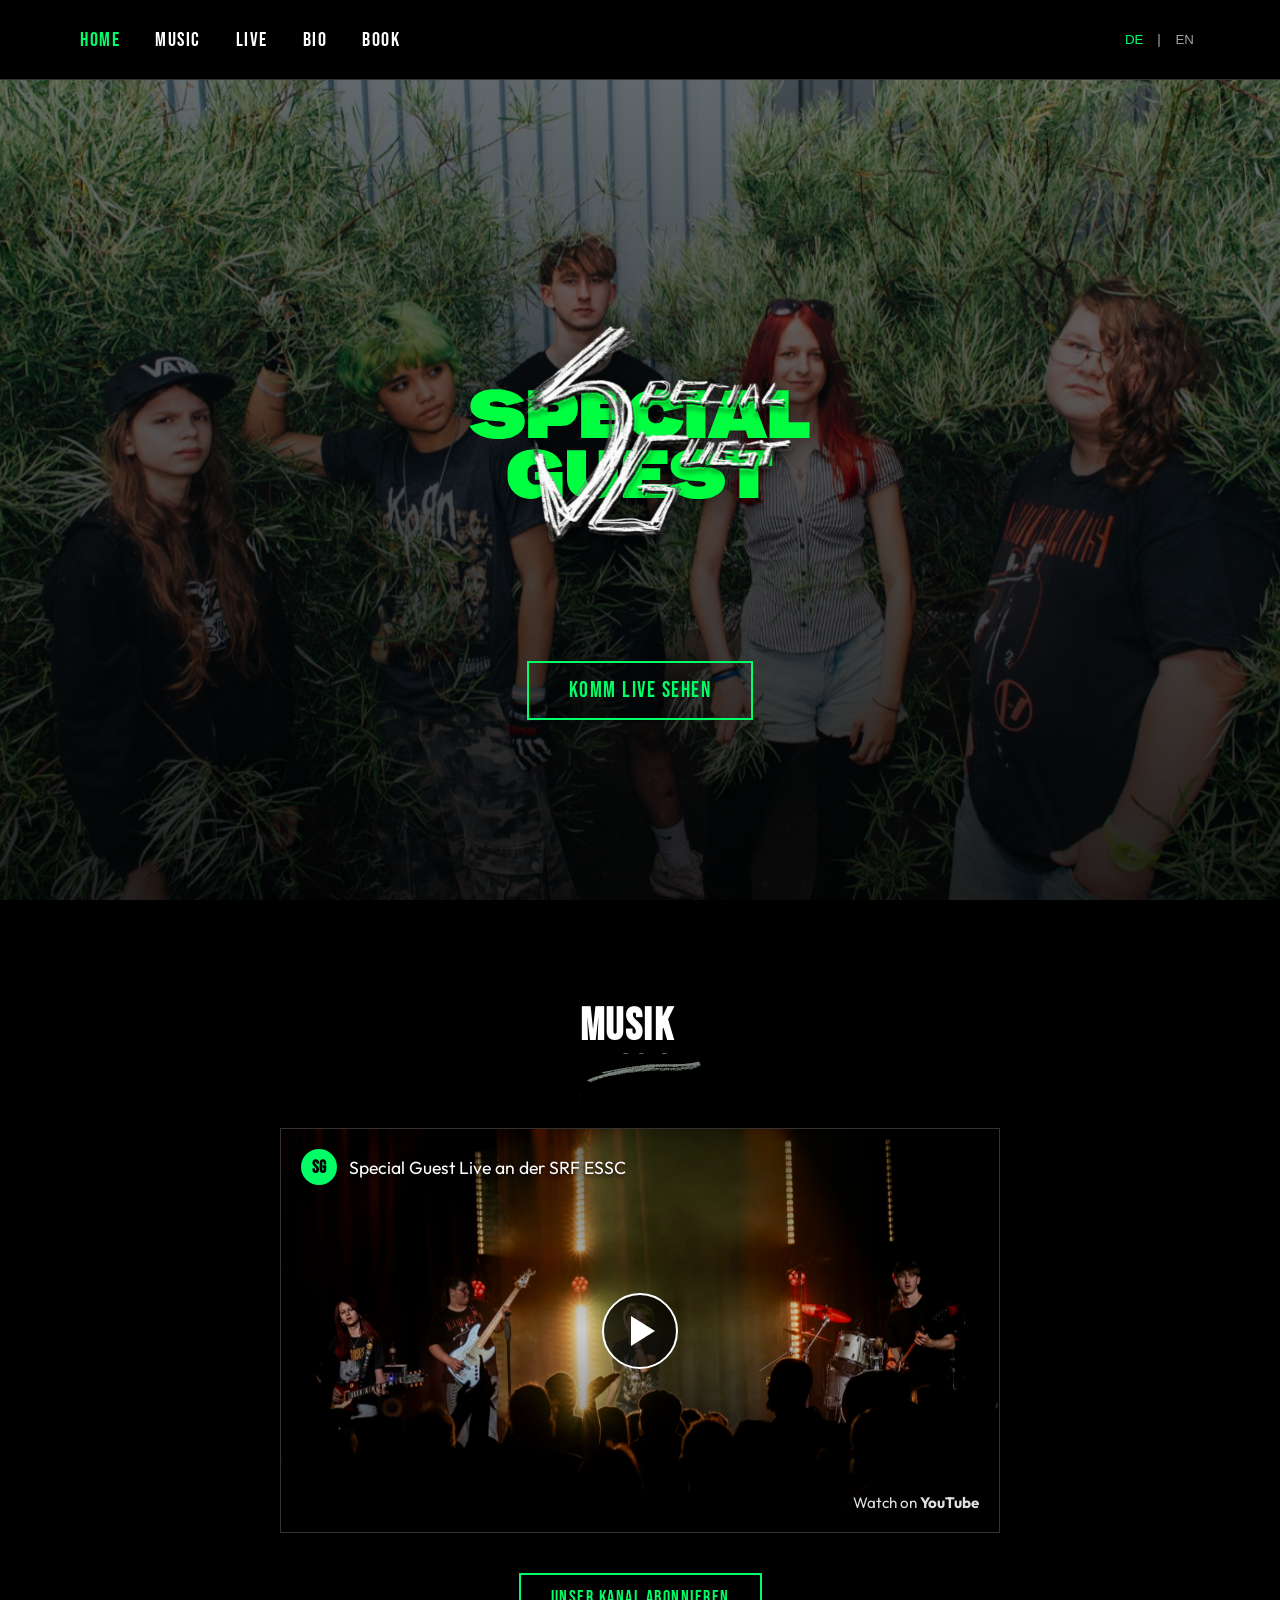
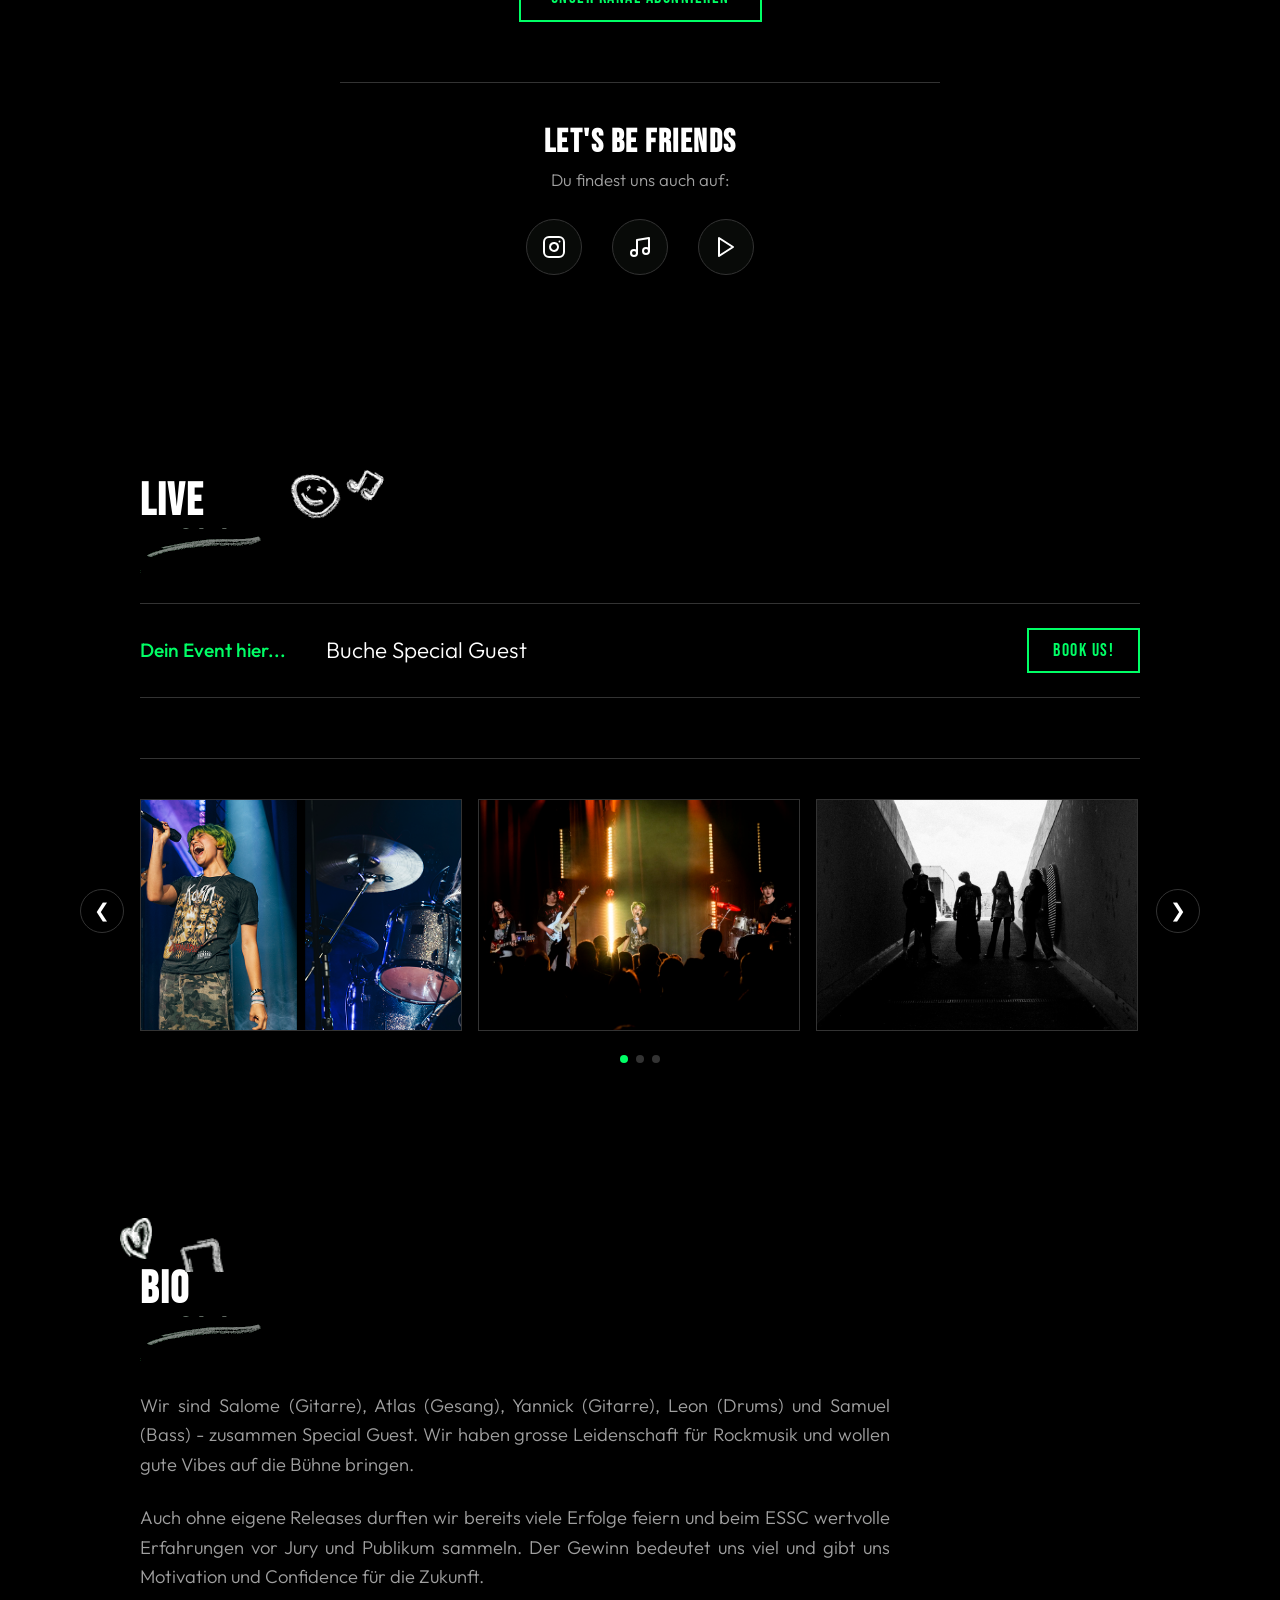
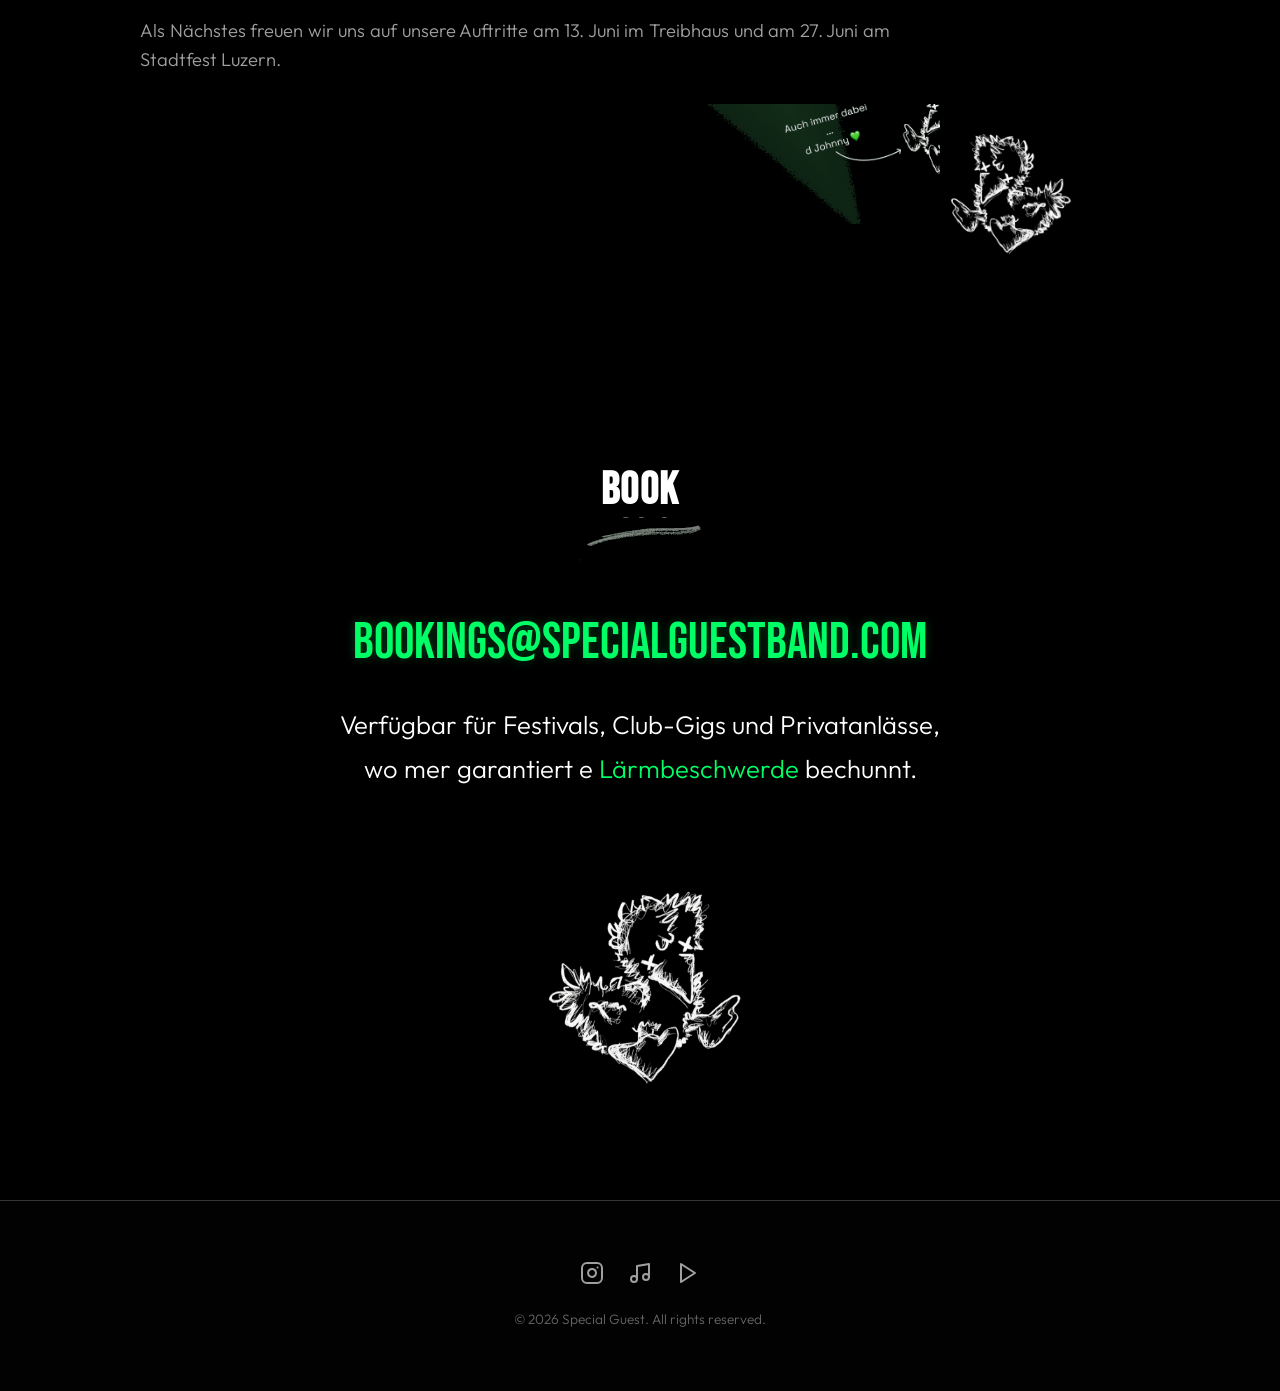
==== commit 17ce8053: "feat: remove all admin and CMS features to keep site 100% static" ====
--- a/index.html
+++ b/index.html
@@ -325,132 +325,10 @@
           <svg viewBox="0 0 24 24" class="social-svg"><polygon points="5 3 19 12 5 21 5 3"></polygon></svg>
         </a>
       </div>
-      <p class="footer-copy">&copy; 2026 Special Guest. All rights reserved. | <a href="#admin" class="admin-portal-link" onclick="openAdminCMS()">Admin Portal</a></p>
+      <p class="footer-copy">&copy; 2026 Special Guest. All rights reserved.</p>
     </footer>
 
   </main>
-
-  <!-- ADMIN CMS OVERLAY INTERFACE -->
-  <div id="admin-portal-modal" class="admin-panel-overlay">
-    
-    <!-- LOGIN VIEW -->
-    <div class="admin-modal-card" id="admin-login-view">
-      <div class="admin-card-header">
-        <h3>Admin Access</h3>
-        <button class="admin-close-btn" onclick="closeAdminCMS()">✕</button>
-      </div>
-      <form onsubmit="handleAdminLogin(event)" class="admin-form">
-        <p class="admin-help-text">Please enter password to access the website CMS panel.</p>
-        <div class="admin-input-group">
-          <input type="password" id="admin-password" required placeholder="Password">
-        </div>
-        <p class="admin-error-text" id="login-error-msg">Incorrect password. Please try again.</p>
-        <div class="admin-actions-bar">
-          <button type="button" class="admin-cancel-btn" onclick="closeAdminCMS()">Cancel</button>
-          <button type="submit" class="admin-save-btn">Login</button>
-        </div>
-      </form>
-    </div>
-
-    <!-- DASHBOARD VIEW -->
-    <div class="admin-modal-card dashboard-card" id="admin-dashboard-view">
-      <div class="admin-card-header">
-        <h3>SPECIAL GUEST - ADMIN PANEL</h3>
-        <button class="admin-close-btn" onclick="closeAdminCMS()">✕</button>
-      </div>
-      
-      <div class="admin-dashboard-body">
-        
-        <!-- Tab Sub-Navigation for Admin Panel (to organize inputs cleanly) -->
-        <div class="admin-subnav">
-          <button class="admin-subtab active" onclick="switchAdminTab('cms-bio')">Biography</button>
-          <button class="admin-subtab" onclick="switchAdminTab('cms-shows')">Tour Dates</button>
-          <button class="admin-subtab" onclick="switchAdminTab('cms-media')">Media & Links</button>
-          <button class="admin-subtab" onclick="switchAdminTab('cms-gallery')">Carousel</button>
-        </div>
-
-        <form id="cms-editor-form" onsubmit="handleCmsSave(event)">
-          
-          <!-- SUBSECTION: BIOGRAPHY -->
-          <div class="cms-section active" id="cms-bio">
-            <h4 class="cms-section-title">Biography Texts</h4>
-            <div class="cms-field">
-              <label for="cms-bio-de">German Bio (DE)</label>
-              <textarea id="cms-bio-de" rows="6" required></textarea>
-            </div>
-            <div class="cms-field">
-              <label for="cms-bio-en">English Bio (EN)</label>
-              <textarea id="cms-bio-en" rows="6" required></textarea>
-            </div>
-          </div>
-
-          <!-- SUBSECTION: TOUR GIGS -->
-          <div class="cms-section" id="cms-shows">
-            <div class="cms-section-header">
-              <h4 class="cms-section-title">Upcoming Shows</h4>
-              <button type="button" class="cms-add-btn" onclick="addNewGigRow()">+ Add Gig</button>
-            </div>
-            <div class="cms-gigs-list" id="cms-upcoming-gigs-container">
-              <!-- JS Injects Upcoming Gig Input Rows Here -->
-            </div>
-            
-            <div class="cms-section-header" style="margin-top: 30px;">
-              <h4 class="cms-section-title">Past Shows</h4>
-            </div>
-            <div class="cms-gigs-list" id="cms-past-gigs-container">
-              <!-- JS Injects Past Gig Input Rows Here -->
-            </div>
-          </div>
-
-          <!-- SUBSECTION: MEDIA & SOCIALS -->
-          <div class="cms-section" id="cms-media">
-            <h4 class="cms-section-title">YouTube Video & Social Profiles</h4>
-            <div class="cms-field">
-              <label for="cms-media-video">YouTube Video ID or URN Link</label>
-              <input type="text" id="cms-media-video" required>
-              <span class="field-desc">E.g., f061f122-6b3b-483b-9a86-d2426998b3c9 (for SRF URN) or a YouTube video ID.</span>
-            </div>
-            <div class="cms-field">
-              <label for="cms-social-instagram">Instagram Profile URL</label>
-              <input type="url" id="cms-social-instagram" required>
-            </div>
-            <div class="cms-field">
-              <label for="cms-social-spotify">Spotify Profile URL</label>
-              <input type="url" id="cms-social-spotify" required>
-            </div>
-            <div class="cms-field">
-              <label for="cms-social-youtube">YouTube Channel URL</label>
-              <input type="url" id="cms-social-youtube" required>
-            </div>
-          </div>
-
-          <!-- SUBSECTION: CAROUSEL IMAGES -->
-          <div class="cms-section" id="cms-gallery">
-            <div class="cms-section-header">
-              <h4 class="cms-section-title">Carousel Images</h4>
-              <button type="button" class="cms-add-btn" onclick="addNewImageRow()">+ Add Image</button>
-            </div>
-            <p class="field-desc">Specify relative paths (e.g. assets/gallery2.jpg) or full URLs of your concert photos.</p>
-            <div class="cms-image-list" id="cms-images-container">
-              <!-- JS Injects Image Input Rows Here -->
-            </div>
-          </div>
-
-          <!-- SUBMIT ACTIONS -->
-          <div class="admin-actions-bar">
-            <button type="button" class="admin-export-btn" onclick="exportCmsConfig()">Export config.json</button>
-            <div class="admin-save-close-buttons">
-              <button type="button" class="admin-cancel-btn" onclick="closeAdminCMS()">Cancel</button>
-              <button type="submit" class="admin-save-btn">Save Changes</button>
-            </div>
-          </div>
-
-        </form>
-
-      </div>
-    </div>
-
-  </div>
 
   <!-- JavaScript -->
   <script src="index.js"></script>
--- a/index.css
+++ b/index.css
@@ -781,17 +781,7 @@
     font-size: 0.85rem;
     color: #666;
   }
-  
-  .admin-portal-link {
-    color: #444;
-    font-size: 0.85rem;
-    margin-left: 5px;
-    transition: color 0.2s;
-  }
-  
-  .admin-portal-link:hover {
-    color: var(--color-accent);
-  }
+
 }
 
 /* ---------------------------------------------------- */
@@ -1250,338 +1240,7 @@
   }
 }
 
-/* ---------------------------------------------------- */
-/* ADMIN PANEL / CMS DASHBOARD OVERLAY STYLING         */
-/* ---------------------------------------------------- */
-.admin-panel-overlay {
-  position: fixed;
-  top: 0;
-  left: 0;
-  width: 100%;
-  height: 100%;
-  background-color: rgba(0, 0, 0, 0.9);
-  backdrop-filter: blur(10px);
-  z-index: 2000;
-  display: none; /* Toggled via JS to flex */
-  align-items: center;
-  justify-content: center;
-  overflow-y: auto;
-  padding: 20px;
-}
-
-.admin-panel-overlay.active {
-  display: flex;
-}
-
-.admin-modal-card {
-  background-color: #0a0c0a;
-  border: 1px solid var(--color-border);
-  box-shadow: 0 25px 60px rgba(0,0,0,0.85);
-  width: 100%;
-  max-width: 480px;
-  padding: 30px;
-  animation: tabFadeIn 0.3s ease-out;
-}
-
-.admin-modal-card.dashboard-card {
-  max-width: 720px;
-}
-
-.admin-card-header {
-  display: flex;
-  justify-content: space-between;
-  align-items: center;
-  border-bottom: 1px solid var(--color-border);
-  padding-bottom: 12px;
-  margin-bottom: 20px;
-}
-
-.admin-card-header h3 {
-  font-size: 1.5rem;
-  color: #fff;
-  text-transform: uppercase;
-  letter-spacing: 1.5px;
-}
-
-.admin-close-btn {
-  background: none;
-  border: none;
-  color: var(--color-text-secondary);
-  font-size: 1.25rem;
-  cursor: pointer;
-  transition: color 0.2s;
-}
-
-.admin-close-btn:hover {
-  color: var(--color-accent);
-}
-
-.admin-help-text {
-  font-size: 0.95rem;
-  margin-bottom: 20px;
-}
-
-.admin-input-group {
-  margin-bottom: 12px;
-}
-
-.admin-input-group input {
-  width: 100%;
-  padding: 12px;
-  background-color: #000;
-  border: 1px solid var(--color-border);
-  color: #fff;
-  font-family: var(--font-body);
-  outline: none;
-  font-size: 1rem;
-}
-
-.admin-input-group input:focus {
-  border-color: var(--color-accent);
-  box-shadow: 0 0 10px rgba(var(--color-accent-rgb), 0.2);
-}
-
-.admin-error-text {
-  color: #ff3333;
-  font-size: 0.85rem;
-  margin-bottom: 20px;
-  display: none; /* Toggled via JS */
-}
-
-/* Dashboard UI content elements */
-.admin-subnav {
-  display: flex;
-  gap: 8px;
-  border-bottom: 1px solid var(--color-border);
-  padding-bottom: 8px;
-  margin-bottom: 20px;
-  overflow-x: auto;
-}
-
-.admin-subtab {
-  background: none;
-  border: none;
-  color: var(--color-text-secondary);
-  font-family: var(--font-display);
-  font-size: 1.1rem;
-  text-transform: uppercase;
-  padding: 6px 12px;
-  cursor: pointer;
-  transition: all 0.2s;
-}
-
-.admin-subtab:hover,
-.admin-subtab.active {
-  color: var(--color-accent);
-  border-bottom: 2px solid var(--color-accent);
-}
-
-.cms-section {
-  display: none;
-  height: 380px;
-  overflow-y: auto;
-  padding-right: 8px;
-  margin-bottom: 20px;
-}
-
-.cms-section::-webkit-scrollbar {
-  width: 6px;
-}
-
-.cms-section::-webkit-scrollbar-thumb {
-  background-color: var(--color-border);
-}
-
-.cms-section.active {
-  display: block;
-}
-
-.cms-section-header {
-  display: flex;
-  justify-content: space-between;
-  align-items: center;
-  margin-bottom: 15px;
-}
-
-.cms-section-title {
-  font-size: 1.25rem;
-  text-transform: uppercase;
-  color: #fff;
-}
-
-.cms-field {
-  display: flex;
-  flex-direction: column;
-  gap: 8px;
-  margin-bottom: 18px;
-}
-
-.cms-field label {
-  font-size: 0.85rem;
-  color: var(--color-text-secondary);
-  text-transform: uppercase;
-}
-
-.cms-field input,
-.cms-field textarea {
-  width: 100%;
-  padding: 10px;
-  background-color: #000;
-  border: 1px solid var(--color-border);
-  color: #fff;
-  font-family: var(--font-body);
-  font-size: 0.95rem;
-  outline: none;
-}
-
-.cms-field input:focus,
-.cms-field textarea:focus {
-  border-color: var(--color-accent);
-}
-
-.field-desc {
-  font-size: 0.75rem;
-  color: #666;
-  margin-top: -4px;
-}
-
-/* CRUD row elements */
-.cms-gig-row,
-.cms-image-row {
-  display: flex;
-  gap: 8px;
-  margin-bottom: 10px;
-  align-items: center;
-}
-
-.cms-gig-row input,
-.cms-image-row input {
-  padding: 8px;
-  background-color: #000;
-  border: 1px solid var(--color-border);
-  color: #fff;
-  font-family: var(--font-body);
-  font-size: 0.9rem;
-  outline: none;
-}
-
-.cms-gig-row input[type="date"] {
-  width: 135px; /* Date picker width */
-}
-
-.cms-gig-row input[type="text"] {
-  flex: 1.2; /* Venue width */
-}
-
-.cms-gig-row input[type="url"] {
-  flex: 1; /* Link width */
-}
-
-.cms-image-row input {
-  flex: 1; /* Image path width */
-}
-
-.cms-add-btn {
-  background: none;
-  border: 1px solid var(--color-accent);
-  color: var(--color-accent);
-  font-family: var(--font-display);
-  padding: 4px 10px;
-  font-size: 0.9rem;
-  cursor: pointer;
-  transition: all 0.2s;
-}
-
-.cms-add-btn:hover {
-  background-color: var(--color-accent);
-  color: #000;
-}
-
-.cms-del-btn {
-  background: none;
-  border: 1px solid #ff3333;
-  color: #ff3333;
-  font-family: var(--font-display);
-  padding: 4px 8px;
-  font-size: 0.9rem;
-  cursor: pointer;
-}
-
-.cms-del-btn:hover {
-  background-color: #ff3333;
-  color: #fff;
-}
-
-/* Actions panel buttons */
-.admin-actions-bar {
-  display: flex;
-  justify-content: space-between;
-  align-items: center;
-  border-top: 1px solid var(--color-border);
-  padding-top: 16px;
-}
-
-.admin-save-close-buttons {
-  display: flex;
-  gap: 10px;
-}
-
-.admin-cancel-btn {
-  background: none;
-  border: 1px solid var(--color-border);
-  color: var(--color-text-secondary);
-  font-family: var(--font-display);
-  font-size: 1rem;
-  padding: 8px 18px;
-  cursor: pointer;
-}
-
-.admin-cancel-btn:hover {
-  color: #fff;
-  border-color: #fff;
-}
-
-.admin-save-btn {
-  background-color: var(--color-accent);
-  border: 1px solid var(--color-accent);
-  color: #000;
-  font-family: var(--font-display);
-  font-size: 1rem;
-  padding: 8px 24px;
-  cursor: pointer;
-  box-shadow: 0 0 10px rgba(var(--color-accent-rgb), 0.2);
-}
-
-.admin-save-btn:hover {
-  box-shadow: 0 0 15px rgba(var(--color-accent-rgb), 0.4);
-}
-
-.admin-export-btn {
-  background-color: transparent;
-  border: 1px dashed var(--color-accent);
-  color: var(--color-accent);
-  font-family: var(--font-display);
-  font-size: 1rem;
-  padding: 8px 18px;
-  cursor: pointer;
-}
-
-.admin-export-btn:hover {
-  border-style: solid;
-  background-color: rgba(var(--color-accent-rgb), 0.05);
-}
-
-/* ANIMATIONS */
-@keyframes tabFadeIn {
-  from {
-    opacity: 0;
-    transform: scale(0.98);
-  }
-  to {
-    opacity: 1;
-    transform: scale(1);
-  }
-}
+
 
 @keyframes fadeInLogo {
   from {
